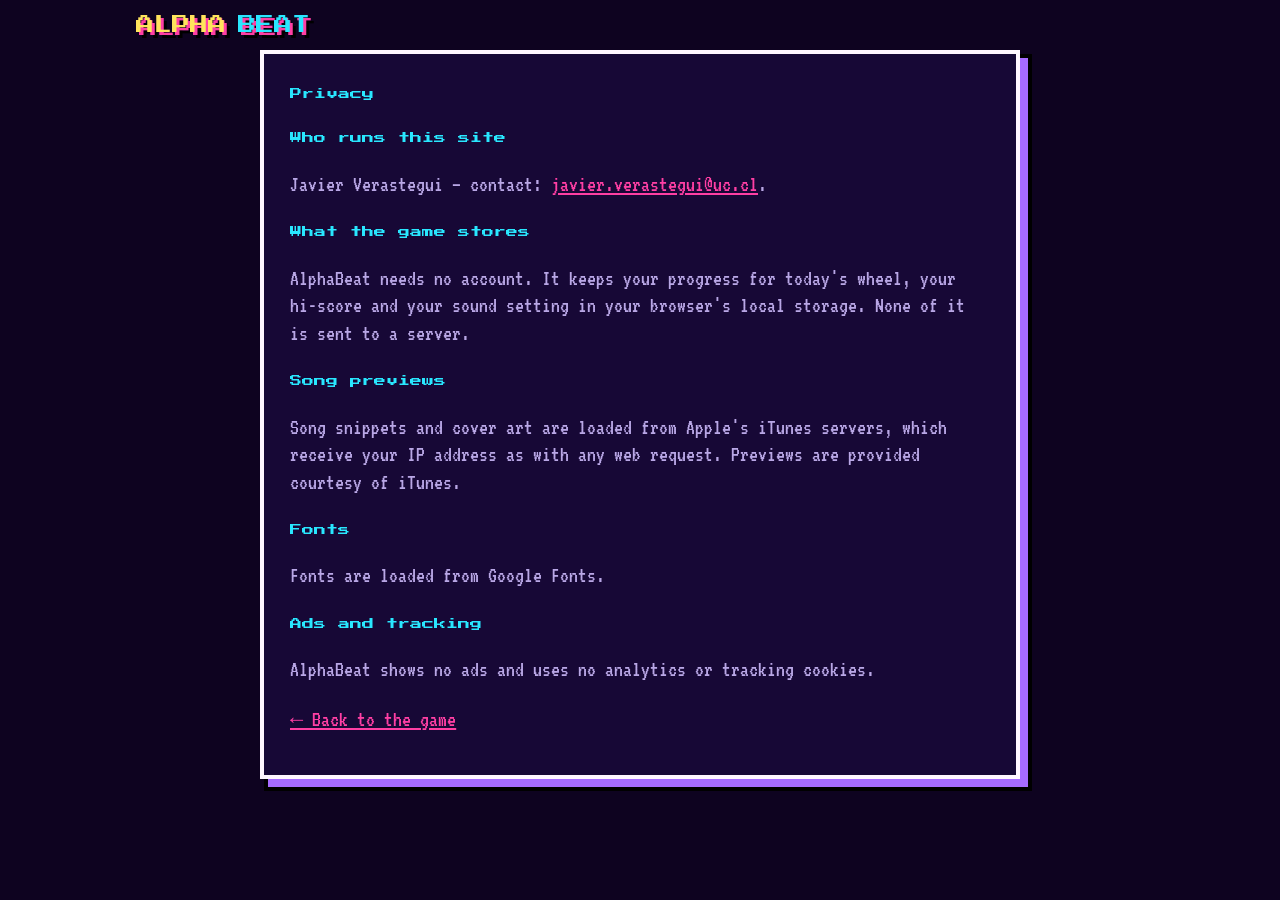
==== privacidad.html @ 49356565 "AlphaBeat: A to Z song quiz with daily wheels, decade wheels and unlimited mode Co-Authored-By: Clau" ====
<!doctype html>
<html lang="en">
<head>
  <meta charset="utf-8">
  <meta name="viewport" content="width=device-width, initial-scale=1">
  <title>Privacy — AlphaBeat</title>
  <link href="https://fonts.googleapis.com/css2?family=Press+Start+2P&family=VT323&display=swap" rel="stylesheet">
  <link rel="stylesheet" href="styles.css">
</head>
<body>
  <header class="top">
    <a class="logo" href="./">ALPHA<b>BEAT</b></a>
  </header>
  <main>
    <section class="info">
      <h1>Privacy</h1>
      <h2>Who runs this site</h2>
      <p>Javier Verastegui — contact: <a href="mailto:javier.verastegui@uc.cl">javier.verastegui@uc.cl</a>.</p>

      <h2>What the game stores</h2>
      <p>AlphaBeat needs no account. It keeps your progress for today's wheel, your hi-score and your sound setting in your browser's local storage. None of it is sent to a server.</p>

      <h2>Song previews</h2>
      <p>Song snippets and cover art are loaded from Apple's iTunes servers, which receive your IP address as with any web request. Previews are provided courtesy of iTunes.</p>

      <h2>Fonts</h2>
      <p>Fonts are loaded from Google Fonts.</p>

      <h2>Ads and tracking</h2>
      <p>AlphaBeat shows no ads and uses no analytics or tracking cookies.</p>

      <p><a href="./">← Back to the game</a></p>
    </section>
  </main>
</body>
</html>
---- styles.css ----
/* AlphaBeat — 8-bit discotheque. Flat colours, hard edges, everything on a pixel grid. */
:root {
  --bg: #0e0320;
  --panel: #170836;
  --line: #4a2f8f;
  --text: #fff7ff;
  --dim: #b9a7e6;
  --pink: #ff3fa4;
  --orange: #ff8a3d;
  --yellow: #ffe45c;
  --green: #3dff7a;
  --cyan: #29e7ff;
  --purple: #a66bff;
  --ok: #3dff7a;
  --ko: #ff4265;
  --ink: #1a0633;
  --px: "Press Start 2P", "Courier New", monospace;
  --body: "VT323", "Courier New", monospace;
}

* { box-sizing: border-box; }

body {
  margin: 0; min-height: 100vh; overflow-x: hidden;
  color: var(--text); background: var(--bg);
  font: 22px/1.25 var(--body);
}

.sr { position: absolute; width: 1px; height: 1px; overflow: hidden; clip-path: inset(50%); }

/* ---------- Backdrop: equaliser wall painted on a canvas in app.js ---------- */
.bg { position: fixed; inset: 0; z-index: 0; width: 100%; height: 100%; pointer-events: none; image-rendering: pixelated; }

.top, main, .foot { position: relative; z-index: 1; }

/* ---------- Header ---------- */
.top {
  display: flex; align-items: center; justify-content: space-between; gap: 12px; flex-wrap: wrap;
  max-width: 1040px; margin: 0 auto; padding: 16px;
}
.logo {
  display: inline-flex; align-items: center; gap: 12px; text-decoration: none;
  font: 18px/1 var(--px); color: var(--yellow); text-shadow: 3px 3px 0 var(--pink), 6px 6px 0 #000;
}
.logo b { color: var(--cyan); font-weight: normal; }
.logo-art { width: 32px; height: 32px; display: block; flex: none; }
.logo-art svg { display: block; width: 100%; height: 100%; }

.controls { display: flex; align-items: center; gap: 14px; flex-wrap: wrap; justify-content: flex-end; }
.vol { display: inline-flex; align-items: center; gap: 8px; font: 9px/1 var(--px); color: var(--dim); }
.vol input {
  -webkit-appearance: none; appearance: none; width: 110px; height: 12px; margin: 0; cursor: pointer;
  background: #000; border: 3px solid var(--dim); border-radius: 0;
}
.vol input::-webkit-slider-thumb {
  -webkit-appearance: none; appearance: none; width: 12px; height: 22px;
  background: var(--yellow); border: 3px solid #000; border-radius: 0;
}
.vol input::-moz-range-thumb { width: 8px; height: 16px; background: var(--yellow); border: 3px solid #000; border-radius: 0; }
.vol input:focus-visible { outline: 4px solid var(--yellow); outline-offset: 3px; }

main { max-width: 1040px; margin: 0 auto; padding: 0 16px 32px; }

/* ---------- Scoreboard ---------- */
.hud {
  display: grid; grid-template-columns: repeat(2, minmax(0, 200px)); justify-content: center; gap: 12px;
  margin: 30px 0 22px; text-align: center; font: 9px/1.8 var(--px);
}
.hud div { padding: 10px 6px; background: #000; border: 4px solid var(--line); }
.hud span { display: block; color: var(--pink); }
.hud b { font-weight: normal; font-size: 14px; color: var(--text); }
.hud b span { display: inline; }
.hud div:first-child { border-color: var(--yellow); }
.hud .time { color: var(--yellow); }
.hud .time.low { color: var(--ko); animation: blink .5s steps(2) infinite; }
.hud .t-ok { color: var(--ok); margin-right: 12px; }
.hud .t-ok::before { content: "✔"; }
.hud .t-ko { color: var(--ko); }
.hud .t-ko::before { content: "✖"; }
@keyframes blink { 50% { opacity: 0; } }

.badge { font: 9px/1 var(--px); color: var(--ink); background: var(--yellow); padding: 7px 8px; box-shadow: 3px 3px 0 #000; }
.badge span { color: inherit; }
.top .badge { margin-right: auto; }

@media (max-width: 860px) {
  .logo { font-size: 14px; }
  .hud { font-size: 8px; gap: 8px; margin-top: 10px; }
  .hud b { font-size: 12px; }
}

/* ---------- Game: panel on top, the giant record below ---------- */
.panel { max-width: 720px; margin: 0 auto; }

/* Only the top slice of the record shows; the rest hangs below the fold of the deck. */
.deck {
  --d: clamp(820px, 112vw, 1500px);
  position: relative; width: 100vw; margin: 30px 0 44px calc(50% - 50vw);
  height: calc(var(--d) * .3 + 36px); overflow: hidden;
  image-rendering: pixelated; border-bottom: 4px solid #000;
}
.needle {
  position: absolute; left: 50%; top: 0; z-index: 3; width: 40px; margin-left: -20px; text-align: center;
  font: 22px/1 var(--px); color: var(--yellow); text-shadow: 3px 3px 0 #000;
  animation: nudge .9s steps(2) infinite;
}
@keyframes nudge { 50% { transform: translateY(5px); } }
.platter {
  position: absolute; left: 50%; top: 36px; width: var(--d); height: var(--d); margin-left: calc(var(--d) / -2);
  container-type: inline-size;
  transform: rotate(var(--rot, 0deg)); transition: transform .7s cubic-bezier(.3, 1.25, .5, 1); will-change: transform;
}
.disc { position: absolute; inset: 0; background-size: 100% 100%; }

/* Letters: the tile holds the place on the record (and stays upright while it turns);
   the orb inside is the pixel-art face, and is what animates. */
.tile {
  position: absolute; z-index: 1; width: 7.4%; aspect-ratio: 1; perspective: 300px;
  transform: translate(-50%, -50%) rotate(calc(var(--rot, 0deg) * -1)) scale(var(--s, 1));
  transition: transform .7s cubic-bezier(.3, 1.25, .5, 1);
}
.orb {
  position: absolute; inset: 0; display: grid; place-items: center;
  font: 2.5cqw/1 var(--px); padding-left: .3cqw;
  background: var(--a) center / 100% 100% no-repeat; color: var(--ca);
}
.tile.passed .orb { background-image: var(--orb-passed); color: #8f7bd0; }
.tile.ok .orb { background-image: var(--orb-ok); color: #05310f; }
.tile.ko .orb { background-image: var(--orb-ko); color: #fff; }
.tile.now .orb { background-image: var(--orb-now); color: var(--ink); }
.tile.now { z-index: 3; --s: 1.22; }

/* ---------- Animations: each one answers something the player did ---------- */
/* opening: letters drop onto the record, nearest the needle first */
.intro .orb { animation: drop .5s cubic-bezier(.2, 1.5, .4, 1) backwards; animation-delay: calc(var(--near) * 55ms + 650ms); }
@keyframes drop { from { transform: translateY(-140%) scale(.3); opacity: 0; } }

/* answer: the letter flips over to show its result, then lands */
.tile[data-fx="ok"] .orb { animation: flip-ok .75s ease-in-out; }
@keyframes flip-ok {
  0%   { transform: rotateX(0); background-image: var(--orb-now); color: var(--ink); }
  42%  { transform: rotateX(90deg); background-image: var(--orb-now); color: var(--ink); }
  43%  { transform: rotateX(90deg); background-image: var(--orb-ok); color: #05310f; }
  70%  { transform: rotateX(0) translateY(-26%) scale(1.2); }
  86%  { transform: translateY(4%) scale(.94); }
  100% { transform: none; }
}
.tile[data-fx="ko"] .orb { animation: flip-ko .85s ease-in-out; }
@keyframes flip-ko {
  0%   { transform: rotateX(0); background-image: var(--orb-now); color: var(--ink); }
  36%  { transform: rotateX(90deg); background-image: var(--orb-now); color: var(--ink); }
  37%  { transform: rotateX(90deg); background-image: var(--orb-ko); color: #fff; }
  58%  { transform: rotateX(0); }
  68%  { transform: translateX(-12%); }
  78%  { transform: translateX(12%); }
  88%  { transform: translateX(-7%); }
  100% { transform: none; }
}
/* pass: the letter ducks as the record moves on */
.tile[data-fx="pass"] .orb { animation: duck .4s ease-out; }
@keyframes duck { 40% { transform: translateY(16%) scale(.8); } }

/* confetti pieces are positioned from the letter under the needle */
.fx { position: absolute; left: 50%; top: 80px; z-index: 5; width: 0; height: 0; pointer-events: none; }
.fx i { position: absolute; left: -5px; top: -5px; width: 10px; height: 10px; }
.app .deck { overflow: visible; transition: height .9s cubic-bezier(.2, 1.05, .3, 1); }
/* before START the record waits below the screen, and the panel has the stage to itself */
.app:not(.started) .deck { height: 0; }
.app:not(.started) .needle, .app:not(.started) .fx { visibility: hidden; }

/* the needle taps when a new letter arrives, then goes back to idling */
.needle[data-fx="tap"] { animation: tap .35s ease-out, nudge .9s steps(2) .35s infinite; }
@keyframes tap { 40% { transform: translateY(14px); } }

/* panels and clues slide in */
.panel > div:not([hidden]) { animation: rise .35s cubic-bezier(.2, 1.2, .4, 1); }
@keyframes rise { from { transform: translateY(16px); opacity: 0; } }
.hint[data-fx="in"] { animation: slide-in .3s cubic-bezier(.2, 1.4, .4, 1); }
@keyframes slide-in { from { transform: translateX(-22px); opacity: 0; } }
.feedback[data-fx="in"] { animation: pop .32s cubic-bezier(.2, 1.4, .4, 1); transform-origin: left center; }
@keyframes pop { from { transform: scale(.6); opacity: 0; } }

/* wrong answer: the whole panel shakes its head */
.panel[data-fx="shake"] { animation: shake .42s linear; }
@keyframes shake { 10%, 50%, 90% { transform: translateX(-9px); } 30%, 70% { transform: translateX(9px); } }

/* counters jump when they change; the input ticks as you type */
.hud [data-fx="bump"] { display: inline-block; animation: bump .4s cubic-bezier(.2, 1.4, .4, 1); }
@keyframes bump { 35% { transform: scale(1.9); } }
input[data-fx="type"] { animation: key .09s linear; }
@keyframes key { 50% { transform: scale(1.012); } }

/* START idles with a small bob */
.blink { animation: breathe 1.5s ease-in-out infinite; }
@keyframes breathe { 50% { transform: translateY(-4px); box-shadow: 4px 8px 0 #000; } }
.blink:hover, .blink:active { animation: none; }

/* end of the day: one slow lap of the record; winners get a wave */
.platter.lap, .platter.lap .tile { transition-duration: 4.5s; transition-timing-function: cubic-bezier(.45, 0, .2, 1); }
.platter[data-end="win"] .orb { animation: wave .7s ease-in-out calc(var(--i) * 70ms) 6; }
@keyframes wave { 40% { transform: translateY(-30%) scale(1.14); } }

/* ---------- Panel: a flat arcade window ---------- */
.panel, .tracklist-box, .info {
  background: var(--panel); border: 4px solid var(--text);
  box-shadow: 8px 8px 0 var(--pink), 8px 8px 0 4px #000;
}
.panel { padding: 26px; }
.panel h1, .panel h2, .tracklist-box h2 {
  font: clamp(15px, 2.6vw, 21px)/1.6 var(--px); font-weight: normal; margin: 0 0 18px;
  color: var(--yellow); text-shadow: 3px 3px 0 var(--pink);
}
.panel p { margin: 0 0 14px; color: var(--dim); }
.panel strong { color: var(--text); font-weight: normal; }
.note { font-size: 19px; color: var(--dim); }

.hint { display: inline-block; padding: 8px 10px; font: 10px/1.5 var(--px); color: var(--ink) !important; background: var(--cyan); }
.snippet {
  display: flex; flex-wrap: wrap; align-items: center; gap: 12px;
  min-height: 44px; margin-bottom: 14px;
  font: 9px/1.6 var(--px); color: var(--pink);
}
.eq { display: inline-flex; align-items: flex-end; gap: 2px; height: 24px; }
.eq i { width: 6px; height: 16%; background: var(--line); }
.eq.on i { background: var(--green); animation: eq .5s steps(5) infinite alternate; }
.eq.on i:nth-child(2) { animation-delay: -.3s; background: var(--cyan); }
.eq.on i:nth-child(3) { animation-delay: -.12s; background: var(--yellow); }
.eq.on i:nth-child(4) { animation-delay: -.38s; background: var(--orange); }
.eq.on i:nth-child(5) { animation-delay: -.2s; background: var(--pink); }
@keyframes eq { from { height: 16%; } to { height: 100%; } }
.bar { display: inline-flex; gap: 3px; }
.bar i { width: 10px; height: 16px; background: var(--line); }
.bar i.on { background: var(--yellow); }

input[type="text"] {
  width: 100%; padding: 12px 14px; outline: none;
  font: 28px/1.1 var(--body); color: var(--green); caret-color: var(--green);
  background: #000; border: 4px solid var(--line); border-radius: 0;
}
input[type="text"]::placeholder { color: var(--line); }
input[type="text"]:focus { border-color: var(--cyan); }

.row { display: flex; flex-wrap: wrap; gap: 16px; margin-top: 18px; }
.btn, .btn-small {
  font: 12px/1 var(--px); cursor: pointer; border-radius: 0;
  padding: 14px 18px; color: var(--text); background: var(--panel);
  border: 4px solid var(--text); box-shadow: 4px 4px 0 #000;
}
.btn-small { font-size: 9px; padding: 9px 10px; border-width: 3px; color: var(--dim); border-color: var(--dim); background: #000; }
.btn-main { background: var(--pink); color: #fff; }
.btn:hover, .btn-small:hover { background: var(--yellow); color: var(--ink); border-color: var(--ink); }
.btn:active, .btn-small:active { transform: translate(4px, 4px); box-shadow: none; }
.btn:focus-visible, .btn-small:focus-visible, a:focus-visible { outline: 4px solid var(--yellow); outline-offset: 3px; }
.btn:disabled, input:disabled { opacity: .5; cursor: default; }

.feedback { min-height: 2.6em; margin-top: 14px !important; font: 10px/1.7 var(--px); }
.feedback.ok { color: var(--ok); }
.feedback.ko { color: var(--ko); }

/* ---------- Tracklist ---------- */
.tracklist-box { padding: 24px; margin-bottom: 36px; box-shadow: 8px 8px 0 var(--cyan), 8px 8px 0 4px #000; }
.tracklist {
  list-style: none; margin: 0 0 10px; padding: 0;
  display: grid; grid-template-columns: repeat(auto-fill, minmax(280px, 1fr)); gap: 10px;
}
.tracklist li { display: flex; align-items: center; gap: 10px; padding: 8px; min-width: 0; background: #000; border: 3px solid var(--line); }
.tracklist li.ok { border-color: var(--ok); }
.tracklist li.ko { border-color: var(--ko); }
.tracklist .l { font: 12px var(--px); width: 22px; text-align: center; flex: none; color: var(--yellow); }
.tracklist img { width: 48px; height: 48px; flex: none; image-rendering: pixelated; background: #000; }
.tracklist .t { min-width: 0; line-height: 1.05; }
.tracklist .t b { display: block; font-weight: normal; color: var(--text); overflow-wrap: anywhere; }
.tracklist .t span { color: var(--dim); font-size: 19px; }
.tracklist a { color: var(--cyan); font-size: 18px; white-space: nowrap; }

.info { max-width: 760px; margin: 0 auto; padding: 6px 26px 20px; color: var(--dim); box-shadow: 8px 8px 0 var(--purple), 8px 8px 0 4px #000; }
.info h1, .info h2 { font: 12px/1.7 var(--px); font-weight: normal; color: var(--cyan); margin: 24px 0 10px; }
.info li { margin-bottom: 4px; }
.info strong { color: var(--text); font-weight: normal; }
.info a, .foot a { color: var(--pink); }

.foot {
  max-width: 1040px; margin: 0 auto; padding: 26px 16px 30px;
  display: flex; flex-wrap: wrap; justify-content: space-between; gap: 12px;
  color: var(--dim); font-size: 19px;
}

/* ---------- Game page: everything on one screen, no page scroll ---------- */
body.app { height: 100vh; height: 100dvh; overflow: hidden; display: flex; flex-direction: column; }
.app .top { width: 100%; flex: none; padding: 12px 16px; }
.app main { flex: 1; min-height: 0; width: 100%; padding-bottom: 0; display: flex; flex-direction: column; }
.app .hud { flex: none; margin: 8px 0 0; }
.app .game { flex: 1; min-height: 0; display: flex; flex-direction: column; }
/* the panel takes the space between scoreboard and record; it scrolls inside itself only if the screen is tiny */
.app .panel { flex: 0 1 auto; width: 100%; margin: auto; overflow-y: auto; max-height: calc(100% - 44px); padding: 22px 24px; }
.app .panel h1, .app .panel h2 { margin-bottom: 12px; }
.app .feedback { min-height: 2.2em; margin-top: 10px !important; }
.app .deck { flex: none; height: clamp(110px, 27vh, calc(var(--d) * .3 + 36px)); margin-top: 0; margin-bottom: 0; border-bottom: 0; }
@media (max-width: 860px) {
  .app .hud div { padding: 6px 2px; border-width: 3px; }
  .app .top { padding: 10px 12px; gap: 8px; }
  .app .vol input { width: 80px; }
  .app .panel { padding: 16px; box-shadow: 5px 5px 0 var(--pink), 5px 5px 0 4px #000; }
  .app .deck { height: clamp(96px, 20vh, 220px); }
}
@media (max-height: 640px) {
  .app .deck { height: 96px; }
}

/* ---------- Pop-ups ---------- */
.dlg {
  width: min(620px, calc(100vw - 32px)); max-height: calc(100dvh - 48px); overflow-y: auto; padding: 22px 24px;
  color: var(--dim); background: var(--panel); border: 4px solid var(--text); border-radius: 0;
  box-shadow: 8px 8px 0 var(--cyan), 8px 8px 0 4px #000;
  font: 22px/1.25 var(--body);
}
.dlg-wide { width: min(980px, calc(100vw - 32px)); }
.dlg::backdrop { background: rgba(6, 1, 16, .78); }
.dlg h2 { font: 14px/1.6 var(--px); font-weight: normal; margin: 0 0 14px; color: var(--yellow); text-shadow: 3px 3px 0 var(--pink); }
.dlg ol { margin: 0 0 12px; padding-left: 28px; }
.dlg li { margin-bottom: 6px; }
.dlg strong { color: var(--text); font-weight: normal; }
.dlg p { margin: 0 0 12px; }
.dlg a { color: var(--pink); }
.dlg-foot { display: flex; flex-wrap: wrap; align-items: center; justify-content: space-between; gap: 12px; margin-top: 14px; }
.dlg-foot form { margin: 0 8px 8px auto; }

/* ---------- Game console: scoreboard and panel share one column and one look ---------- */
.app .hud { grid-template-columns: 1fr 1fr; width: 100%; max-width: 520px; margin-left: auto; margin-right: auto; }
.app .panel {
  max-width: 520px; padding: 18px 20px;
  background: #000; border: 4px solid var(--line); box-shadow: none;
}
.app .panel h1, .app .panel h2 { font-size: clamp(13px, 2vw, 16px); margin-bottom: 10px; }
.app .panel p { margin-bottom: 12px; }
.app .snippet { min-height: 34px; margin-bottom: 10px; }
.app .panel input[type="text"] { background: var(--bg); padding: 10px 12px; font-size: 26px; }
.app .row { margin-top: 12px; gap: 12px; }
.app .btn { padding: 12px 16px; }
.app .feedback { min-height: 2em; }
@media (max-width: 860px) { .app .panel { padding: 14px; box-shadow: none; } }

/* START countdown */
#snippet-label[data-fx="count"] { display: inline-block; font-size: 18px; color: var(--yellow); animation: count .5s cubic-bezier(.2, 1.4, .4, 1); transform-origin: left center; }
@keyframes count { from { transform: scale(2.6); opacity: 0; } }

/* pop-ups open with a pop; tracklist rows follow one by one */
.dlg[open] { animation: dlg-in .24s cubic-bezier(.2, 1.4, .4, 1); }
@keyframes dlg-in { from { transform: scale(.86); opacity: 0; } }
.dlg[open]::backdrop { animation: fade .2s linear; }
@keyframes fade { from { opacity: 0; } }
.dlg[open] .tracklist li { animation: rise .3s cubic-bezier(.2, 1.2, .4, 1) backwards; animation-delay: calc(var(--i) * 22ms + 80ms); }

@media (prefers-reduced-motion: reduce) {
  *, *::before, *::after { animation-duration: .001s !important; animation-delay: 0s !important; animation-iteration-count: 1 !important; transition-duration: .001s !important; }
  .ball-wrap, .needle, .time.low, .eq.on i { animation: none; }
  .platter, .tile { transition: none; }
  .eq.on i { height: 60%; }
}


/* title screen: everything centred */
#p-start { text-align: center; }
#p-start .btn { display: block; margin: 4px auto 0; }

/* ---------- Mode picker on the title screen ---------- */
.modes { display: flex; flex-wrap: wrap; justify-content: center; gap: 8px; margin: 0 0 12px; }
.mode {
  font: 9px/1 var(--px); padding: 9px; cursor: pointer; border-radius: 0;
  color: var(--dim); background: var(--bg); border: 3px solid var(--line);
}
.mode:hover { color: var(--text); border-color: var(--dim); }
.mode.on { color: var(--ink); background: var(--yellow); border-color: var(--yellow); }
.mode:focus-visible { outline: 4px solid var(--yellow); outline-offset: 3px; }
#mode-blurb { min-height: 2.5em; }
.quit { margin-left: auto; align-self: center; }

/* Unlimited: the second counter shows lives, and the record spins freely (it has no letters) */
.hud.unl .t-ko { color: var(--pink); }
.hud.unl .t-ko::before { content: "♥"; }
.platter.free { animation: spin-free 7s linear infinite; }
@keyframes spin-free { to { transform: rotate(360deg); } }
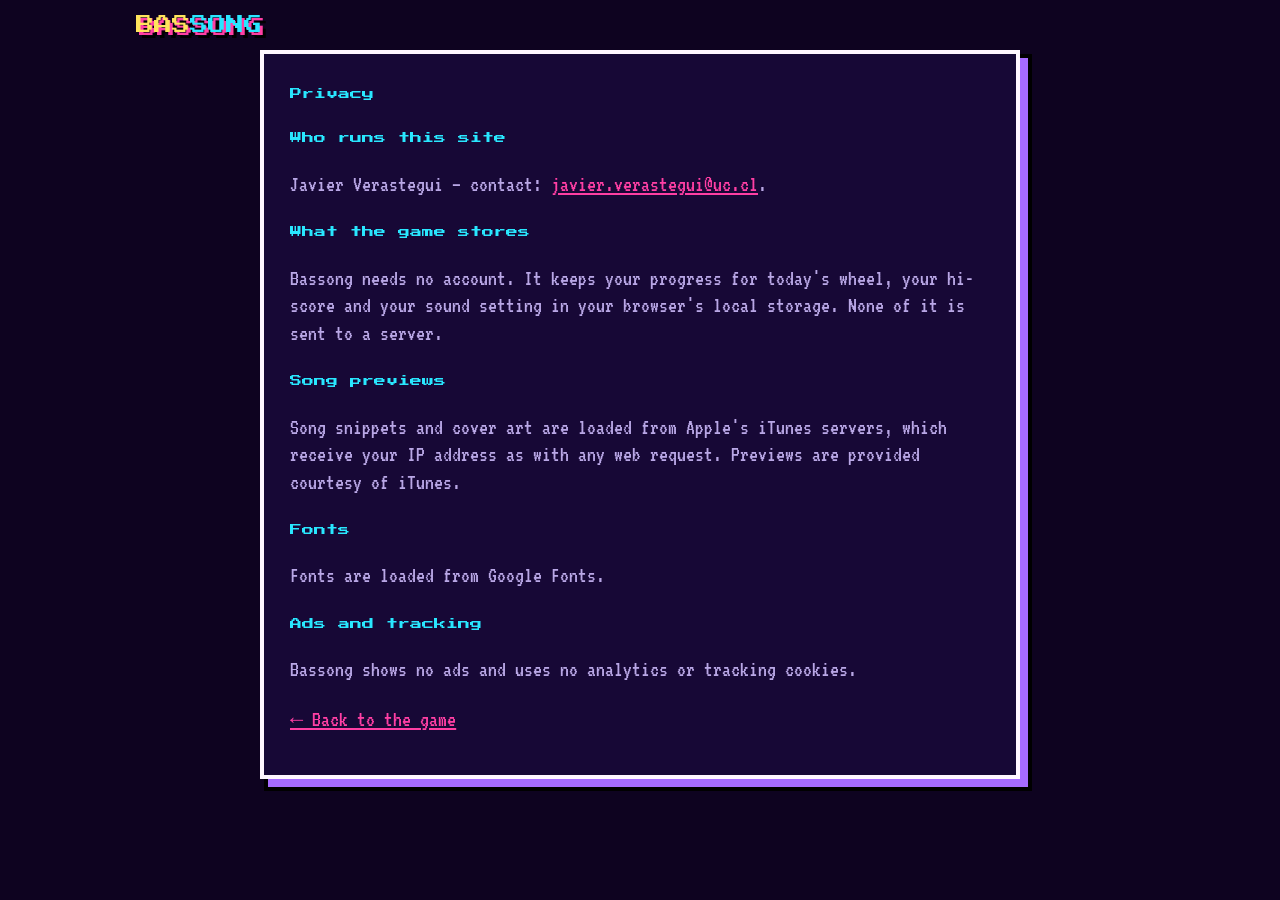
==== commit 639df9ac: "Rename to Bassong and add the talking bass mascot Co-Authored-By: Claude Fable 5.2 <noreply@anthropi" ====
--- a/privacidad.html
+++ b/privacidad.html
@@ -3,13 +3,13 @@
 <head>
   <meta charset="utf-8">
   <meta name="viewport" content="width=device-width, initial-scale=1">
-  <title>Privacy — AlphaBeat</title>
+  <title>Privacy — Bassong</title>
   <link href="https://fonts.googleapis.com/css2?family=Press+Start+2P&family=VT323&display=swap" rel="stylesheet">
   <link rel="stylesheet" href="styles.css">
 </head>
 <body>
   <header class="top">
-    <a class="logo" href="./">ALPHA<b>BEAT</b></a>
+    <a class="logo" href="./"><span>BAS<b>SONG</b></span></a>
   </header>
   <main>
     <section class="info">
@@ -18,7 +18,7 @@
       <p>Javier Verastegui — contact: <a href="mailto:javier.verastegui@uc.cl">javier.verastegui@uc.cl</a>.</p>
 
       <h2>What the game stores</h2>
-      <p>AlphaBeat needs no account. It keeps your progress for today's wheel, your hi-score and your sound setting in your browser's local storage. None of it is sent to a server.</p>
+      <p>Bassong needs no account. It keeps your progress for today's wheel, your hi-score and your sound setting in your browser's local storage. None of it is sent to a server.</p>
 
       <h2>Song previews</h2>
       <p>Song snippets and cover art are loaded from Apple's iTunes servers, which receive your IP address as with any web request. Previews are provided courtesy of iTunes.</p>
@@ -27,7 +27,7 @@
       <p>Fonts are loaded from Google Fonts.</p>
 
       <h2>Ads and tracking</h2>
-      <p>AlphaBeat shows no ads and uses no analytics or tracking cookies.</p>
+      <p>Bassong shows no ads and uses no analytics or tracking cookies.</p>
 
       <p><a href="./">← Back to the game</a></p>
     </section>
--- a/styles.css
+++ b/styles.css
@@ -1,4 +1,4 @@
-/* AlphaBeat — 8-bit discotheque. Flat colours, hard edges, everything on a pixel grid. */
+/* Bassong — 8-bit discotheque. Flat colours, hard edges, everything on a pixel grid. */
 :root {
   --bg: #0e0320;
   --panel: #170836;
@@ -43,8 +43,7 @@
   font: 18px/1 var(--px); color: var(--yellow); text-shadow: 3px 3px 0 var(--pink), 6px 6px 0 #000;
 }
 .logo b { color: var(--cyan); font-weight: normal; }
-.logo-art { width: 32px; height: 32px; display: block; flex: none; }
-.logo-art svg { display: block; width: 100%; height: 100%; }
+.logo-art { width: 48px; height: 28px; display: block; flex: none; background: center / contain no-repeat; image-rendering: pixelated; }
 
 .controls { display: flex; align-items: center; gap: 14px; flex-wrap: wrap; justify-content: flex-end; }
 .vol { display: inline-flex; align-items: center; gap: 8px; font: 9px/1 var(--px); color: var(--dim); }
@@ -380,3 +379,30 @@
 .hud.unl .t-ko::before { content: "♥"; }
 .platter.free { animation: spin-free 7s linear infinite; }
 @keyframes spin-free { to { transform: rotate(360deg); } }
+
+/* ---------- Mascot: the talking bass sits on the panel's top edge, speech bubble to its left ---------- */
+.mascot {
+  flex: none; width: 100%; max-width: 520px; min-height: 58px; margin: auto auto 0;
+  display: flex; align-items: flex-end; justify-content: flex-end; gap: 12px; padding: 0 6px;
+}
+.app .mascot + .panel { margin: 0 auto auto; max-height: calc(100% - 100px); }
+.fish {
+  flex: none; width: 96px; height: 52px; margin-bottom: -4px;
+  background: var(--fish-a) center / 100% 100% no-repeat; image-rendering: pixelated;
+  animation: swim 2.4s ease-in-out infinite alternate;
+}
+@keyframes swim { from { transform: translateY(0) rotate(-2deg); } to { transform: translateY(-5px) rotate(2deg); } }
+/* talking: the mouth flaps between two frames */
+.fish.talk { animation: swim 2.4s ease-in-out infinite alternate, yap .26s steps(1) infinite; }
+@keyframes yap { 50% { background-image: var(--fish-b); } }
+.bubble {
+  position: relative; margin: 0 0 14px; padding: 6px 10px; max-width: 360px;
+  font: 20px/1.1 var(--body); color: var(--ink); background: var(--text);
+  box-shadow: 0 0 0 3px #000;
+}
+.bubble:empty { visibility: hidden; }
+/* pixel tail pointing at the fish */
+.bubble::after { content: ""; position: absolute; right: -9px; bottom: 6px; width: 6px; height: 6px; background: var(--text); box-shadow: 3px 3px 0 0 var(--text), 0 0 0 3px #000, 3px 3px 0 3px #000; z-index: -1; }
+.bubble[data-fx="in"] { animation: pop .28s cubic-bezier(.2, 1.4, .4, 1); transform-origin: right bottom; }
+@media (max-width: 860px) { .fish { width: 74px; height: 40px; } .bubble { font-size: 18px; } .mascot { min-height: 46px; } }
+@media (max-height: 600px) { .mascot { display: none; } .app .panel { margin: auto; } }
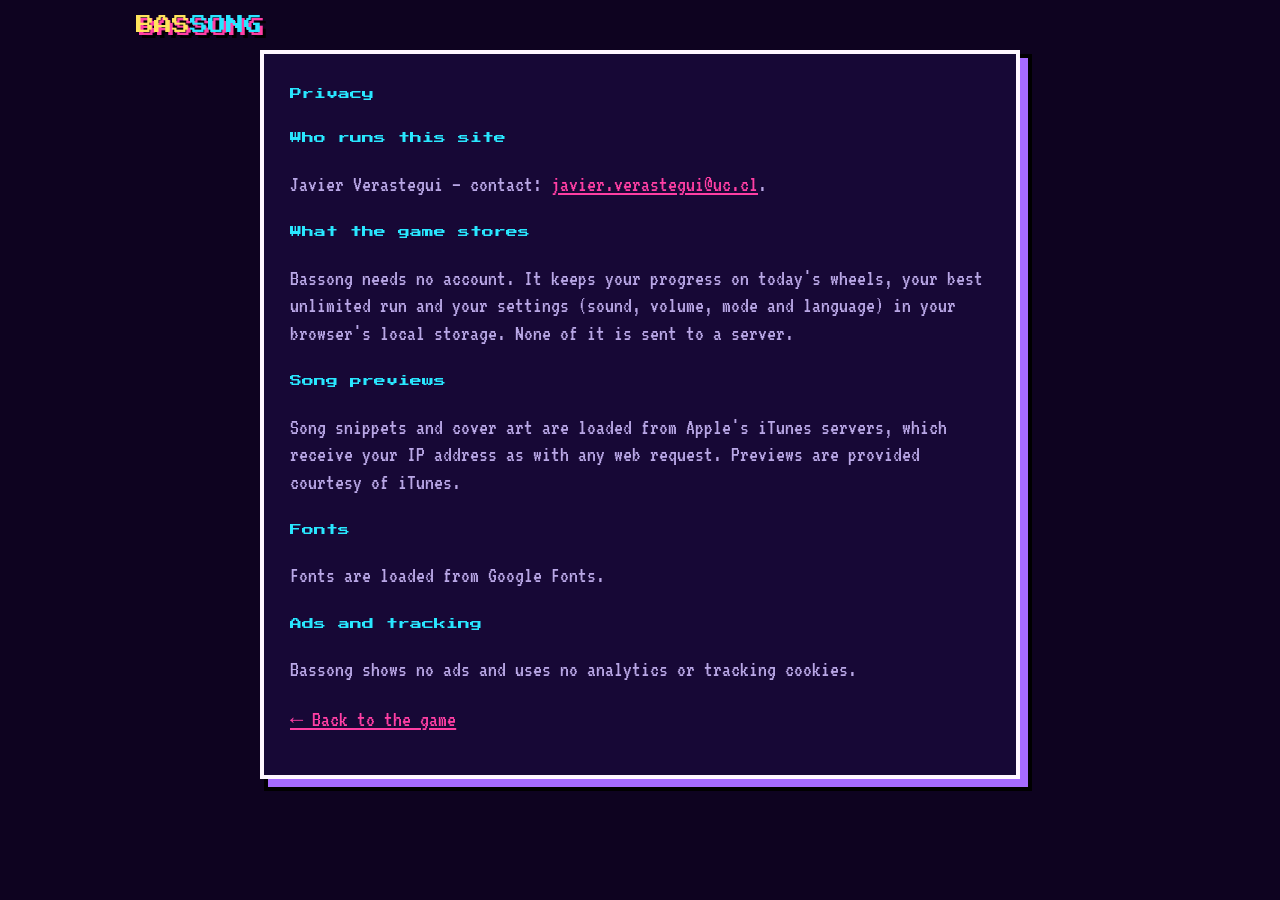
==== commit 41c198f7: "Add Spanish/English language switch and expand the catalogue to 478 songs Songs are now filed under " ====
--- a/privacidad.html
+++ b/privacidad.html
@@ -3,7 +3,7 @@
 <head>
   <meta charset="utf-8">
   <meta name="viewport" content="width=device-width, initial-scale=1">
-  <title>Privacy — Bassong</title>
+  <title data-i18n="p_title">Privacy — Bassong</title>
   <link href="https://fonts.googleapis.com/css2?family=Press+Start+2P&family=VT323&display=swap" rel="stylesheet">
   <link rel="stylesheet" href="styles.css">
 </head>
@@ -13,24 +13,27 @@
   </header>
   <main>
     <section class="info">
-      <h1>Privacy</h1>
-      <h2>Who runs this site</h2>
-      <p>Javier Verastegui — contact: <a href="mailto:javier.verastegui@uc.cl">javier.verastegui@uc.cl</a>.</p>
+      <h1 data-i18n="p_h1">Privacy</h1>
+      <h2 data-i18n="p_who_h">Who runs this site</h2>
+      <p data-i18n-html="p_who">Javier Verastegui — contact: <a href="mailto:javier.verastegui@uc.cl">javier.verastegui@uc.cl</a>.</p>
 
-      <h2>What the game stores</h2>
-      <p>Bassong needs no account. It keeps your progress for today's wheel, your hi-score and your sound setting in your browser's local storage. None of it is sent to a server.</p>
+      <h2 data-i18n="p_stores_h">What the game stores</h2>
+      <p data-i18n="p_stores">Bassong needs no account. It keeps your progress on today's wheels, your best unlimited run and your settings (sound, volume, mode and language) in your browser's local storage. None of it is sent to a server.</p>
 
-      <h2>Song previews</h2>
-      <p>Song snippets and cover art are loaded from Apple's iTunes servers, which receive your IP address as with any web request. Previews are provided courtesy of iTunes.</p>
+      <h2 data-i18n="p_previews_h">Song previews</h2>
+      <p data-i18n="p_previews">Song snippets and cover art are loaded from Apple's iTunes servers, which receive your IP address as with any web request. Previews are provided courtesy of iTunes.</p>
 
-      <h2>Fonts</h2>
-      <p>Fonts are loaded from Google Fonts.</p>
+      <h2 data-i18n="p_fonts_h">Fonts</h2>
+      <p data-i18n="p_fonts">Fonts are loaded from Google Fonts.</p>
 
-      <h2>Ads and tracking</h2>
-      <p>Bassong shows no ads and uses no analytics or tracking cookies.</p>
+      <h2 data-i18n="p_ads_h">Ads and tracking</h2>
+      <p data-i18n="p_ads">Bassong shows no ads and uses no analytics or tracking cookies.</p>
 
-      <p><a href="./">← Back to the game</a></p>
+      <p><a href="./" data-i18n="p_back">← Back to the game</a></p>
     </section>
   </main>
+
+  <script src="lang.js"></script>
+  <script>setLang(detectLang(), false);</script>
 </body>
 </html>
--- a/styles.css
+++ b/styles.css
@@ -393,7 +393,8 @@
 }
 @keyframes swim { from { transform: translateY(0) rotate(-2deg); } to { transform: translateY(-5px) rotate(2deg); } }
 /* talking: the mouth flaps between two frames */
-.fish.talk { animation: swim 2.4s ease-in-out infinite alternate, yap .26s steps(1) infinite; }
+.fish.talk, .fish.sing { animation: swim 2.4s ease-in-out infinite alternate, yap .26s steps(1) infinite; }
+.fish.sing:not(.talk) { animation-duration: 2.4s, .5s; }
 @keyframes yap { 50% { background-image: var(--fish-b); } }
 .bubble {
   position: relative; margin: 0 0 14px; padding: 6px 10px; max-width: 360px;
@@ -406,3 +407,8 @@
 .bubble[data-fx="in"] { animation: pop .28s cubic-bezier(.2, 1.4, .4, 1); transform-origin: right bottom; }
 @media (max-width: 860px) { .fish { width: 74px; height: 40px; } .bubble { font-size: 18px; } .mascot { min-height: 46px; } }
 @media (max-height: 600px) { .mascot { display: none; } .app .panel { margin: auto; } }
+
+/* Language button: EN / ES, the active one lit */
+.lang { display: inline-flex; gap: 4px; }
+.lang span { opacity: .55; }
+.lang .on { opacity: 1; color: var(--yellow); }
